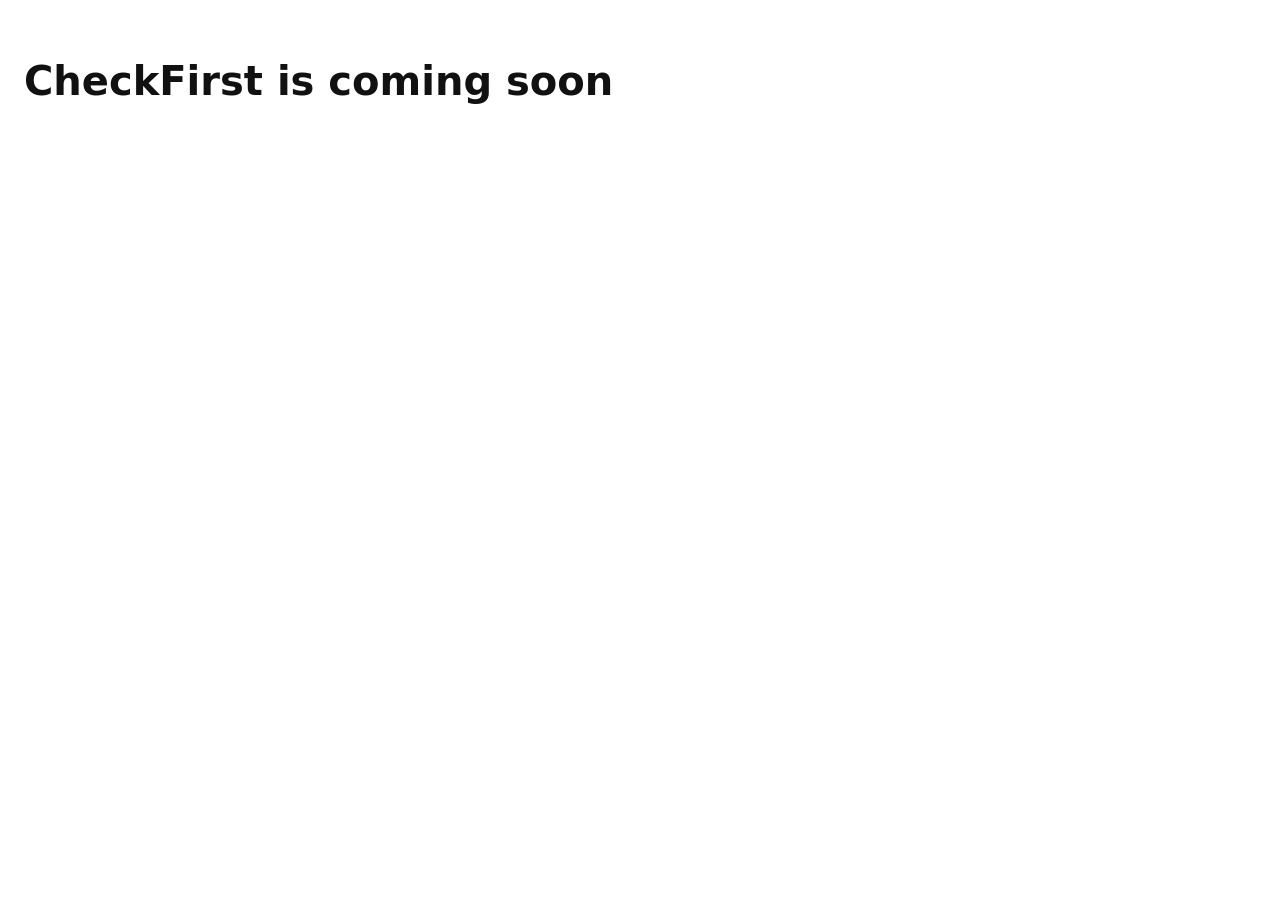
==== src/web/index.html @ 41051787 "Add minimal FastAPI app with health route and Dockerfile Serves a coming-soon page at / and {"ok": t" ====
<!doctype html>
<html lang="en">
<head>
  <meta charset="utf-8">
  <meta name="viewport" content="width=device-width, initial-scale=1">
  <title>CheckFirst</title>
  <style>
    body {
      margin: 0;
      padding: 1.5rem;
      font-family: system-ui, sans-serif;
      font-size: 1.25rem;
      line-height: 1.5;
      color: #111;
      background: #fff;
    }
  </style>
</head>
<body>
  <main>
    <h1>CheckFirst is coming soon</h1>
  </main>
</body>
</html>
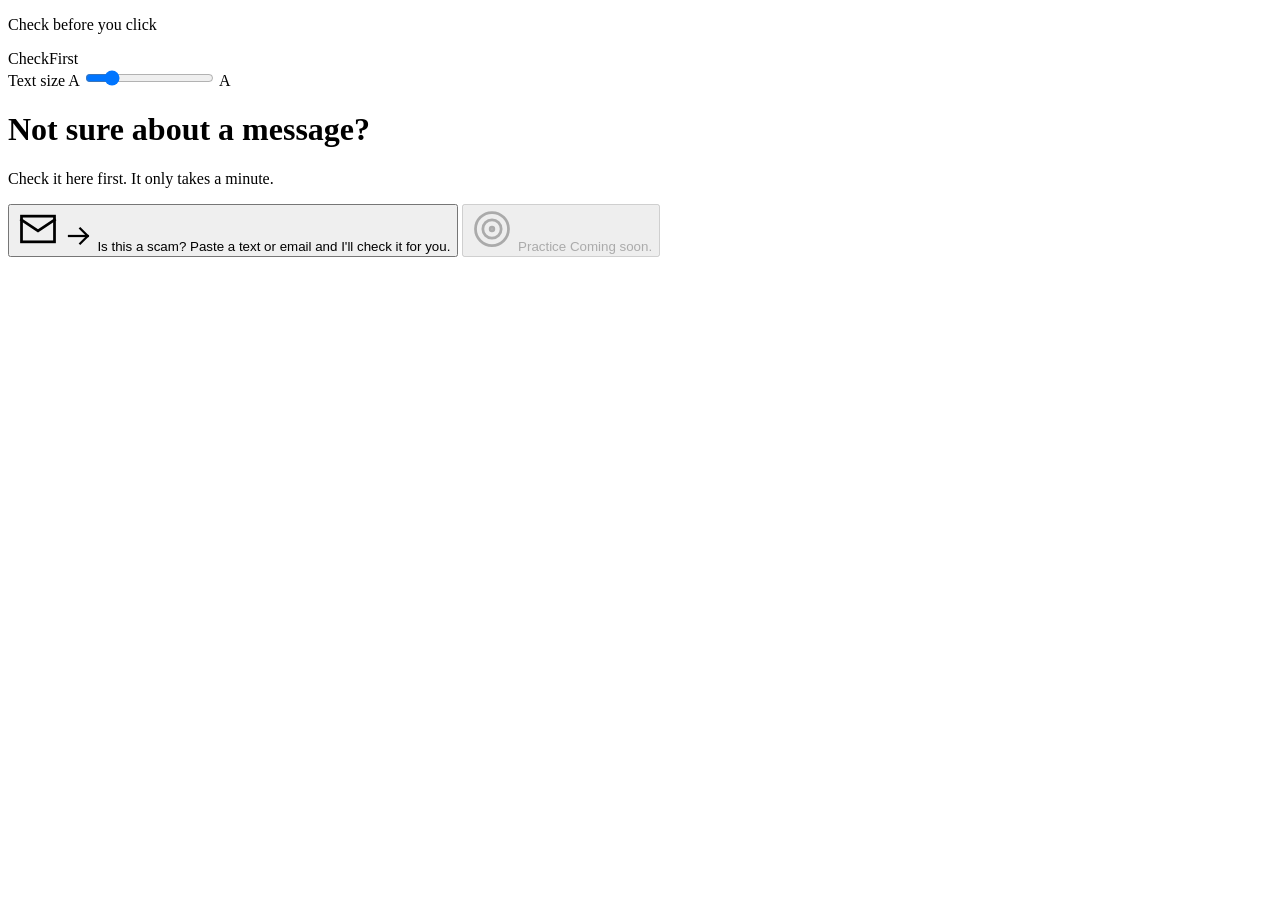
==== commit f3dfa13c: "Add home screen, check flow and POST /api/check The page follows docs/design-reference.html. The che" ====
--- a/src/web/index.html
+++ b/src/web/index.html
@@ -4,21 +4,96 @@
   <meta charset="utf-8">
   <meta name="viewport" content="width=device-width, initial-scale=1">
   <title>CheckFirst</title>
-  <style>
-    body {
-      margin: 0;
-      padding: 1.5rem;
-      font-family: system-ui, sans-serif;
-      font-size: 1.25rem;
-      line-height: 1.5;
-      color: #111;
-      background: #fff;
-    }
-  </style>
+  <link rel="preconnect" href="https://fonts.googleapis.com">
+  <link href="https://fonts.googleapis.com/css2?family=Atkinson+Hyperlegible:wght@400;700&display=swap" rel="stylesheet">
+  <link rel="stylesheet" href="/static/style.css">
 </head>
 <body>
-  <main>
-    <h1>CheckFirst is coming soon</h1>
-  </main>
+<div class="page">
+  <p class="band">Check before you click</p>
+  <header class="header"><span class="logo">CheckFirst</span></header>
+
+  <!-- ===== SCREEN 1: HOME ===== -->
+  <div id="home-screen">
+    <div class="text-size">
+      <label for="textsize">Text size</label>
+      <span class="small-a" aria-hidden="true">A</span>
+      <input id="textsize" type="range" min="18" max="30" step="2" value="20">
+      <span class="big-a" aria-hidden="true">A</span>
+    </div>
+    <main class="content">
+      <div>
+        <h1>Not sure about a message?</h1>
+        <p class="lead" style="margin-top: 8px">Check it here first. It only takes a minute.</p>
+      </div>
+      <button id="go-check" class="task task-check">
+        <span class="task-top">
+          <svg aria-hidden="true" width="44" height="44" viewBox="0 0 24 24" fill="none" stroke="currentColor" stroke-width="1.5" stroke-linecap="square"><rect x="3" y="5" width="18" height="14"/><path d="M3 7l9 6 9-6"/></svg>
+          <svg aria-hidden="true" width="30" height="30" viewBox="0 0 24 24" fill="none" stroke="currentColor" stroke-width="1.8" stroke-linecap="square"><path d="M4 12h15"/><path d="M13 6l6 6-6 6"/></svg>
+        </span>
+        <span class="task-title">Is this a scam?</span>
+        <span class="task-sub">Paste a text or email and I'll check it for you.</span>
+      </button>
+      <button class="task task-practice" disabled>
+        <span class="task-top">
+          <svg aria-hidden="true" width="44" height="44" viewBox="0 0 24 24" fill="none" stroke="currentColor" stroke-width="1.5" stroke-linecap="square"><circle cx="12" cy="12" r="9"/><circle cx="12" cy="12" r="5"/><circle cx="12" cy="12" r="1"/></svg>
+        </span>
+        <span class="task-title">Practice</span>
+        <span class="task-sub">Coming soon.</span>
+      </button>
+    </main>
+  </div>
+
+  <!-- ===== SCREEN 2: CHECK (paste) ===== -->
+  <div id="check-screen" hidden>
+    <main class="content">
+      <button class="back" data-home>
+        <svg aria-hidden="true" width="20" height="20" viewBox="0 0 24 24" fill="none" stroke="currentColor" stroke-width="1.5" stroke-linecap="square"><path d="M20 12H5"/><path d="M11 6l-6 6 6 6"/></svg>Home
+      </button>
+      <h1>Is this a scam?</h1>
+      <label class="label" for="msg">Paste the message here</label>
+      <textarea id="msg" rows="7" placeholder="Your message will appear here"></textarea>
+      <button id="paste-btn" class="btn btn-outline">Paste what I copied
+        <svg aria-hidden="true" width="22" height="22" viewBox="0 0 24 24" fill="none" stroke="currentColor" stroke-width="1.5" stroke-linecap="square"><rect x="6" y="4" width="12" height="17"/><path d="M9 4V2.5h6V4"/></svg>
+      </button>
+      <p id="paste-notice" class="notice" role="status" hidden>Your phone didn't let me paste. Press and hold inside the box above, then tap <strong>Paste</strong>.</p>
+      <p id="check-error" class="error" role="alert" hidden></p>
+      <button id="check-btn" class="btn btn-primary"><span id="check-btn-text">Check this message</span>
+        <svg aria-hidden="true" width="24" height="24" viewBox="0 0 24 24" fill="none" stroke="currentColor" stroke-width="1.5" stroke-linecap="square"><path d="M4 12h15"/><path d="M13 6l6 6-6 6"/></svg>
+      </button>
+      <p class="hint">To copy a text message: press and hold on the message, then tap <strong>Copy</strong>.</p>
+    </main>
+  </div>
+
+  <!-- ===== SCREEN 3: RESULT ===== -->
+  <div id="result-screen" hidden>
+    <div style="padding: 0 24px"><button class="back" data-home>← Home</button></div>
+    <div id="result-box" class="result" role="status">
+      <p id="result-kicker" class="result-kicker"></p>
+      <p id="result-headline" class="result-headline"></p>
+      <p id="result-line" class="result-line"></p>
+    </div>
+    <main class="content" style="gap: 24px">
+      <div>
+        <h2>The message you pasted</h2>
+        <p id="pasted" class="pasted"></p>
+      </div>
+      <div>
+        <h2>Why I think so</h2>
+        <ol id="reasons" class="reasons"></ol>
+      </div>
+      <div class="todo">
+        <h2>What to do</h2>
+        <p id="next-step"></p>
+        <p class="money-rule">Never send money, gift cards, passwords or codes because a message asks. If you're not sure, call the company using a phone number you already trust, not one in the message.</p>
+      </div>
+      <p class="hint">This is a computer's best guess, and it can be wrong. When in doubt, ask someone you trust.</p>
+      <button id="again-btn" class="btn btn-primary">Check another message
+        <svg aria-hidden="true" width="24" height="24" viewBox="0 0 24 24" fill="none" stroke="currentColor" stroke-width="1.5" stroke-linecap="square"><path d="M4 12h15"/><path d="M13 6l6 6-6 6"/></svg>
+      </button>
+    </main>
+  </div>
+</div>
+<script src="/static/app.js"></script>
 </body>
 </html>
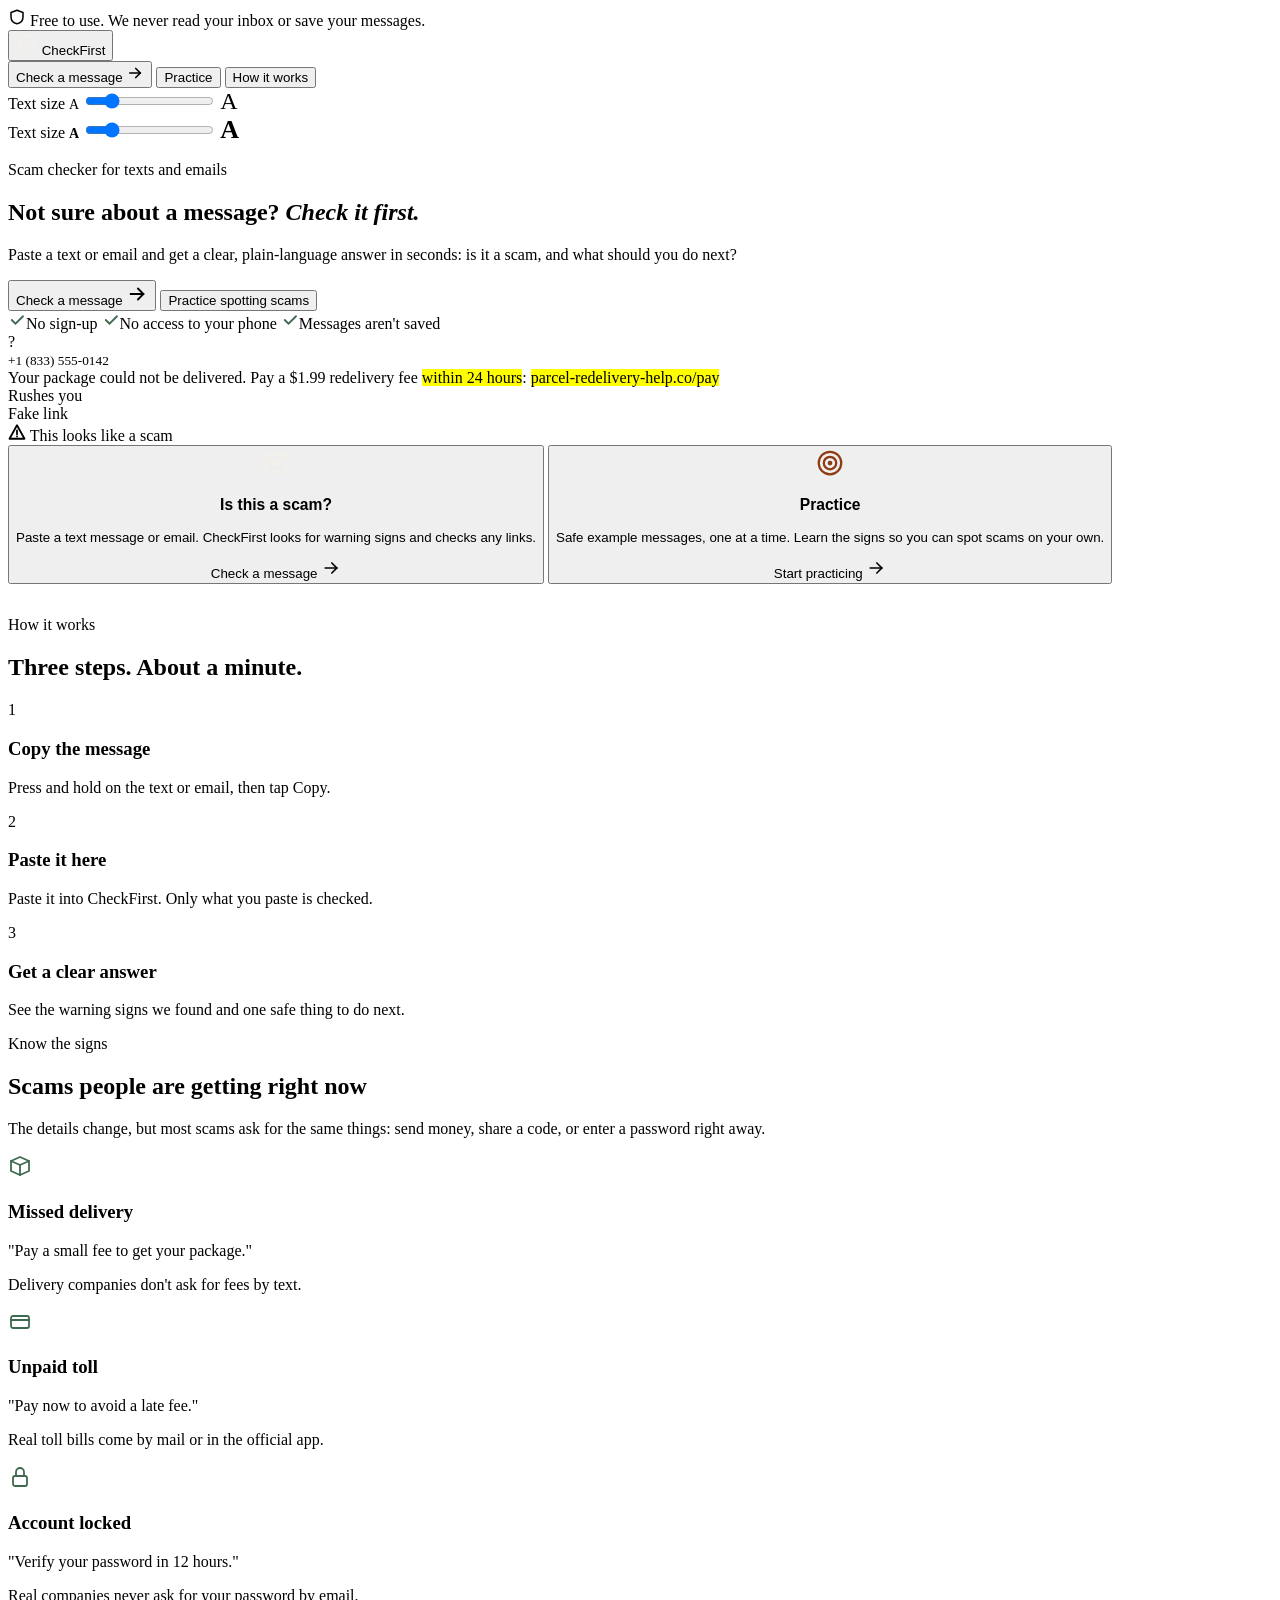
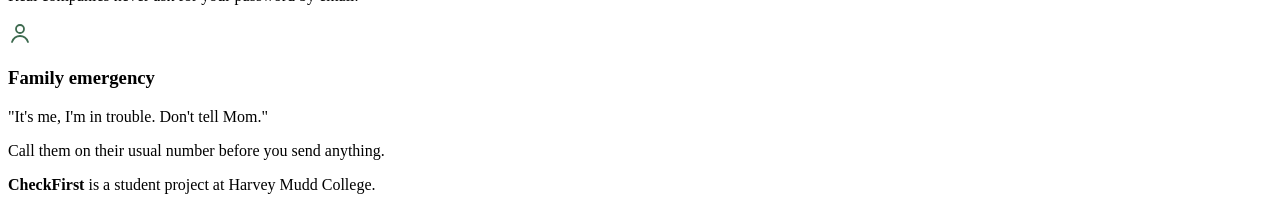
==== commit 31441df6: "Rebuild the page from design reference v2 Matches docs/design-reference-v2.html at phone and laptop " ====
--- a/src/web/index.html
+++ b/src/web/index.html
@@ -1,99 +1,299 @@
 <!doctype html>
 <html lang="en">
 <head>
-  <meta charset="utf-8">
-  <meta name="viewport" content="width=device-width, initial-scale=1">
-  <title>CheckFirst</title>
-  <link rel="preconnect" href="https://fonts.googleapis.com">
-  <link href="https://fonts.googleapis.com/css2?family=Atkinson+Hyperlegible:wght@400;700&display=swap" rel="stylesheet">
-  <link rel="stylesheet" href="/static/style.css">
+<meta charset="utf-8">
+<meta name="viewport" content="width=device-width, initial-scale=1">
+<title>CheckFirst</title>
+<link rel="preconnect" href="https://fonts.googleapis.com">
+<link href="https://fonts.googleapis.com/css2?family=Atkinson+Hyperlegible:ital,wght@0,400;0,700;1,400&display=swap" rel="stylesheet">
+<link rel="stylesheet" href="/static/style.css">
 </head>
 <body>
-<div class="page">
-  <p class="band">Check before you click</p>
-  <header class="header"><span class="logo">CheckFirst</span></header>
-
-  <!-- ===== SCREEN 1: HOME ===== -->
-  <div id="home-screen">
-    <div class="text-size">
-      <label for="textsize">Text size</label>
-      <span class="small-a" aria-hidden="true">A</span>
-      <input id="textsize" type="range" min="18" max="30" step="2" value="20">
-      <span class="big-a" aria-hidden="true">A</span>
-    </div>
-    <main class="content">
+
+<!-- ===================== SHARED HEADER ===================== -->
+<div class="notice-bar"><div class="wrap">
+  <svg aria-hidden="true" width="18" height="18" viewBox="0 0 24 24" fill="none" stroke="currentColor" stroke-width="2" stroke-linecap="round" stroke-linejoin="round"><path d="M12 3l8 3v6c0 5-3.5 8-8 9-4.5-1-8-4-8-9V6l8-3z"/></svg>
+  Free to use. We never read your inbox or save your messages.
+</div></div>
+
+<header class="nav">
+  <div class="wrap">
+    <button class="logo" data-go="home" aria-label="CheckFirst home">
+      <span class="logo-mark" aria-hidden="true">
+        <svg width="22" height="22" viewBox="0 0 24 24" fill="none" stroke="#F4F1EA" stroke-width="2.2" stroke-linecap="round" stroke-linejoin="round"><path d="M12 3l8 3v6c0 5-3.5 8-8 9-4.5-1-8-4-8-9V6l8-3z"/><path d="M8.5 12l2.5 2.5 4.5-5"/></svg>
+      </span>
+      CheckFirst
+    </button>
+    <nav class="nav-links" aria-label="Main">
+      <button class="nav-primary" data-go="check">Check a message <svg aria-hidden="true" width="18" height="18" viewBox="0 0 24 24" fill="none" stroke="currentColor" stroke-width="2.2" stroke-linecap="round"><path d="M5 12h14"/><path d="M13 6l6 6-6 6"/></svg></button>
+      <button data-go="practice">Practice</button>
+      <button data-go="home" data-scroll="how">How it works</button>
+    </nav>
+    <div class="size-control size-desktop">
+      <label for="size-d" class="sr-only">Text size</label>
+      <span style="font-size:14px" aria-hidden="true">A</span>
+      <input id="size-d" type="range" min="18" max="30" step="2" value="20">
+      <span style="font-size:24px" aria-hidden="true">A</span>
+    </div>
+  </div>
+  <div class="wrap size-mobile">
+    <label for="size-m">Text size</label>
+    <span style="font-size:14px;font-weight:700" aria-hidden="true">A</span>
+    <input id="size-m" type="range" min="18" max="30" step="2" value="20">
+    <span style="font-size:26px;font-weight:700" aria-hidden="true">A</span>
+  </div>
+</header>
+
+<!-- ===================== VIEW 1: HOME ===================== -->
+<main id="view-home">
+
+  <section class="hero">
+    <div class="wrap hero-grid">
       <div>
-        <h1>Not sure about a message?</h1>
-        <p class="lead" style="margin-top: 8px">Check it here first. It only takes a minute.</p>
-      </div>
-      <button id="go-check" class="task task-check">
-        <span class="task-top">
-          <svg aria-hidden="true" width="44" height="44" viewBox="0 0 24 24" fill="none" stroke="currentColor" stroke-width="1.5" stroke-linecap="square"><rect x="3" y="5" width="18" height="14"/><path d="M3 7l9 6 9-6"/></svg>
-          <svg aria-hidden="true" width="30" height="30" viewBox="0 0 24 24" fill="none" stroke="currentColor" stroke-width="1.8" stroke-linecap="square"><path d="M4 12h15"/><path d="M13 6l6 6-6 6"/></svg>
-        </span>
-        <span class="task-title">Is this a scam?</span>
-        <span class="task-sub">Paste a text or email and I'll check it for you.</span>
-      </button>
-      <button class="task task-practice" disabled>
-        <span class="task-top">
-          <svg aria-hidden="true" width="44" height="44" viewBox="0 0 24 24" fill="none" stroke="currentColor" stroke-width="1.5" stroke-linecap="square"><circle cx="12" cy="12" r="9"/><circle cx="12" cy="12" r="5"/><circle cx="12" cy="12" r="1"/></svg>
-        </span>
-        <span class="task-title">Practice</span>
-        <span class="task-sub">Coming soon.</span>
-      </button>
-    </main>
-  </div>
-
-  <!-- ===== SCREEN 2: CHECK (paste) ===== -->
-  <div id="check-screen" hidden>
-    <main class="content">
-      <button class="back" data-home>
-        <svg aria-hidden="true" width="20" height="20" viewBox="0 0 24 24" fill="none" stroke="currentColor" stroke-width="1.5" stroke-linecap="square"><path d="M20 12H5"/><path d="M11 6l-6 6 6 6"/></svg>Home
-      </button>
-      <h1>Is this a scam?</h1>
-      <label class="label" for="msg">Paste the message here</label>
-      <textarea id="msg" rows="7" placeholder="Your message will appear here"></textarea>
-      <button id="paste-btn" class="btn btn-outline">Paste what I copied
-        <svg aria-hidden="true" width="22" height="22" viewBox="0 0 24 24" fill="none" stroke="currentColor" stroke-width="1.5" stroke-linecap="square"><rect x="6" y="4" width="12" height="17"/><path d="M9 4V2.5h6V4"/></svg>
-      </button>
-      <p id="paste-notice" class="notice" role="status" hidden>Your phone didn't let me paste. Press and hold inside the box above, then tap <strong>Paste</strong>.</p>
-      <p id="check-error" class="error" role="alert" hidden></p>
-      <button id="check-btn" class="btn btn-primary"><span id="check-btn-text">Check this message</span>
-        <svg aria-hidden="true" width="24" height="24" viewBox="0 0 24 24" fill="none" stroke="currentColor" stroke-width="1.5" stroke-linecap="square"><path d="M4 12h15"/><path d="M13 6l6 6-6 6"/></svg>
-      </button>
-      <p class="hint">To copy a text message: press and hold on the message, then tap <strong>Copy</strong>.</p>
-    </main>
-  </div>
-
-  <!-- ===== SCREEN 3: RESULT ===== -->
-  <div id="result-screen" hidden>
-    <div style="padding: 0 24px"><button class="back" data-home>← Home</button></div>
-    <div id="result-box" class="result" role="status">
-      <p id="result-kicker" class="result-kicker"></p>
-      <p id="result-headline" class="result-headline"></p>
-      <p id="result-line" class="result-line"></p>
-    </div>
-    <main class="content" style="gap: 24px">
+        <p class="eyebrow">Scam checker for texts and emails</p>
+        <h1>Not sure about a message? <em>Check it first.</em></h1>
+        <p class="hero-lead">Paste a text or email and get a clear, plain-language answer in seconds: is it a scam, and what should you do next?</p>
+        <div class="hero-actions">
+          <button class="btn btn-primary" data-go="check">
+            Check a message
+            <svg aria-hidden="true" width="22" height="22" viewBox="0 0 24 24" fill="none" stroke="currentColor" stroke-width="2" stroke-linecap="round"><path d="M5 12h14"/><path d="M13 6l6 6-6 6"/></svg>
+          </button>
+          <button class="btn btn-ghost" data-scroll="practice">Practice spotting scams</button>
+        </div>
+        <div class="trust">
+          <span><svg aria-hidden="true" width="18" height="18" viewBox="0 0 24 24" fill="none" stroke="#3D6A4F" stroke-width="2.4" stroke-linecap="round"><path d="M5 12l5 5L20 7"/></svg>No sign-up</span>
+          <span><svg aria-hidden="true" width="18" height="18" viewBox="0 0 24 24" fill="none" stroke="#3D6A4F" stroke-width="2.4" stroke-linecap="round"><path d="M5 12l5 5L20 7"/></svg>No access to your phone</span>
+          <span><svg aria-hidden="true" width="18" height="18" viewBox="0 0 24 24" fill="none" stroke="#3D6A4F" stroke-width="2.4" stroke-linecap="round"><path d="M5 12l5 5L20 7"/></svg>Messages aren't saved</span>
+        </div>
+      </div>
+
+      <!-- A picture of an example scam text, so the highlights here are part of the drawing. -->
+      <div class="phone-scene" aria-hidden="true">
+        <div class="phone">
+          <div class="phone-screen">
+            <div class="phone-top"><div class="avatar">?</div><small>+1 (833) 555-0142</small></div>
+            <div class="bubble">Your package could not be delivered. Pay a $1.99 redelivery fee <mark>within 24 hours</mark>: <mark>parcel-redelivery-help.co/pay</mark></div>
+          </div>
+        </div>
+        <div class="tag tag-1"><i></i>Rushes you</div>
+        <div class="tag tag-2"><i></i>Fake link</div>
+        <div class="verdict">
+          <svg width="18" height="18" viewBox="0 0 24 24" fill="none" stroke="currentColor" stroke-width="2.4" stroke-linecap="round" stroke-linejoin="round"><path d="M12 3l10 18H2L12 3z"/><path d="M12 10v5"/><path d="M12 18h.01"/></svg>
+          This looks like a scam
+        </div>
+      </div>
+    </div>
+  </section>
+
+  <section class="section" id="practice" style="padding-top: 0">
+    <div class="wrap">
+      <div class="tasks">
+        <button class="task task-check" data-go="check">
+          <span class="task-icon"><svg aria-hidden="true" width="30" height="30" viewBox="0 0 24 24" fill="none" stroke="#F4F1EA" stroke-width="1.8" stroke-linecap="round" stroke-linejoin="round"><rect x="3" y="5" width="18" height="14" rx="2"/><path d="M3 7l9 6 9-6"/></svg></span>
+          <h3>Is this a scam?</h3>
+          <p>Paste a text message or email. CheckFirst looks for warning signs and checks any links.</p>
+          <span class="go">Check a message <svg aria-hidden="true" width="20" height="20" viewBox="0 0 24 24" fill="none" stroke="currentColor" stroke-width="2" stroke-linecap="round"><path d="M5 12h14"/><path d="M13 6l6 6-6 6"/></svg></span>
+        </button>
+        <button class="task task-practice" data-go="practice">
+          <span class="task-icon"><svg aria-hidden="true" width="30" height="30" viewBox="0 0 24 24" fill="none" stroke="#8E3A12" stroke-width="1.8" stroke-linecap="round"><circle cx="12" cy="12" r="9"/><circle cx="12" cy="12" r="5"/><circle cx="12" cy="12" r="1"/></svg></span>
+          <h3>Practice</h3>
+          <p>Safe example messages, one at a time. Learn the signs so you can spot scams on your own.</p>
+          <span class="go">Start practicing <svg aria-hidden="true" width="20" height="20" viewBox="0 0 24 24" fill="none" stroke="currentColor" stroke-width="2" stroke-linecap="round"><path d="M5 12h14"/><path d="M13 6l6 6-6 6"/></svg></span>
+        </button>
+      </div>
+    </div>
+  </section>
+
+  <section class="section" id="how" style="padding-top: 16px">
+    <div class="wrap">
+      <div class="section-head">
+        <p class="eyebrow">How it works</p>
+        <h2>Three steps. About a minute.</h2>
+      </div>
+      <div class="steps">
+        <div class="step"><div class="step-num">1</div><h3>Copy the message</h3><p>Press and hold on the text or email, then tap Copy.</p></div>
+        <div class="step"><div class="step-num">2</div><h3>Paste it here</h3><p>Paste it into CheckFirst. Only what you paste is checked.</p></div>
+        <div class="step"><div class="step-num">3</div><h3>Get a clear answer</h3><p>See the warning signs we found and one safe thing to do next.</p></div>
+      </div>
+    </div>
+  </section>
+
+  <section class="section band">
+    <div class="wrap">
+      <div class="section-head">
+        <p class="eyebrow">Know the signs</p>
+        <h2>Scams people are getting right now</h2>
+        <p>The details change, but most scams ask for the same things: send money, share a code, or enter a password right away.</p>
+      </div>
+      <div class="scams">
+        <article class="scam">
+          <span class="scam-icon"><svg aria-hidden="true" width="24" height="24" viewBox="0 0 24 24" fill="none" stroke="#3D6A4F" stroke-width="1.8" stroke-linecap="round" stroke-linejoin="round"><path d="M3 7l9-4 9 4-9 4-9-4z"/><path d="M3 7v10l9 4 9-4V7"/><path d="M12 11v10"/></svg></span>
+          <h3>Missed delivery</h3>
+          <p class="quote">"Pay a small fee to get your package."</p>
+          <p>Delivery companies don't ask for fees by text.</p>
+        </article>
+        <article class="scam">
+          <span class="scam-icon"><svg aria-hidden="true" width="24" height="24" viewBox="0 0 24 24" fill="none" stroke="#3D6A4F" stroke-width="1.8" stroke-linecap="round" stroke-linejoin="round"><rect x="3" y="6" width="18" height="12" rx="2"/><path d="M3 10h18"/></svg></span>
+          <h3>Unpaid toll</h3>
+          <p class="quote">"Pay now to avoid a late fee."</p>
+          <p>Real toll bills come by mail or in the official app.</p>
+        </article>
+        <article class="scam">
+          <span class="scam-icon"><svg aria-hidden="true" width="24" height="24" viewBox="0 0 24 24" fill="none" stroke="#3D6A4F" stroke-width="1.8" stroke-linecap="round" stroke-linejoin="round"><rect x="5" y="11" width="14" height="10" rx="2"/><path d="M8 11V7a4 4 0 018 0v4"/></svg></span>
+          <h3>Account locked</h3>
+          <p class="quote">"Verify your password in 12 hours."</p>
+          <p>Real companies never ask for your password by email.</p>
+        </article>
+        <article class="scam">
+          <span class="scam-icon"><svg aria-hidden="true" width="24" height="24" viewBox="0 0 24 24" fill="none" stroke="#3D6A4F" stroke-width="1.8" stroke-linecap="round" stroke-linejoin="round"><circle cx="12" cy="8" r="4"/><path d="M4 21c1.5-4 4.5-6 8-6s6.5 2 8 6"/></svg></span>
+          <h3>Family emergency</h3>
+          <p class="quote">"It's me, I'm in trouble. Don't tell Mom."</p>
+          <p>Call them on their usual number before you send anything.</p>
+        </article>
+      </div>
+    </div>
+  </section>
+
+</main>
+
+<!-- ===================== VIEW 2: CHECK ===================== -->
+<main id="view-check" hidden>
+  <div class="wrap page">
+    <button class="back" data-go="home">
+      <svg aria-hidden="true" width="20" height="20" viewBox="0 0 24 24" fill="none" stroke="currentColor" stroke-width="2" stroke-linecap="round"><path d="M19 12H5"/><path d="M11 6l-6 6 6 6"/></svg>Back to home
+    </button>
+    <h1 class="page-title">Is this a scam?</h1>
+    <p class="page-lead">Paste the text or email below. Include who it's from if you can see it.</p>
+
+    <div class="check-grid">
+      <div class="card">
+        <label class="field-label" for="msg">Paste the message here</label>
+        <textarea id="msg" placeholder="Press and hold here, then tap Paste"></textarea>
+        <div class="check-actions">
+          <button id="paste-btn" class="btn btn-ghost">
+            <svg aria-hidden="true" width="20" height="20" viewBox="0 0 24 24" fill="none" stroke="currentColor" stroke-width="2" stroke-linecap="round" stroke-linejoin="round"><rect x="6" y="4" width="12" height="17" rx="2"/><path d="M9 4V3h6v1"/></svg>
+            Paste what I copied
+          </button>
+          <button id="check-btn" class="btn btn-primary">
+            <span id="check-label">Check this message</span>
+            <svg aria-hidden="true" width="22" height="22" viewBox="0 0 24 24" fill="none" stroke="currentColor" stroke-width="2" stroke-linecap="round"><path d="M5 12h14"/><path d="M13 6l6 6-6 6"/></svg>
+          </button>
+        </div>
+        <p id="paste-note" class="paste-note" role="status" hidden>Your phone didn't let me paste. Press and hold inside the box, then tap <strong>Paste</strong>.</p>
+        <p id="check-error" class="form-error" role="alert" hidden></p>
+        <p class="small-note">
+          <svg aria-hidden="true" width="18" height="18" viewBox="0 0 24 24" fill="none" stroke="currentColor" stroke-width="2" stroke-linecap="round" stroke-linejoin="round"><rect x="5" y="11" width="14" height="10" rx="2"/><path d="M8 11V7a4 4 0 018 0v4"/></svg>
+          Only what you paste is checked. The words are never saved.
+        </p>
+      </div>
+
+      <aside class="card-flat aside" aria-labelledby="howto-title">
+        <h2 id="howto-title">How to copy a message</h2>
+        <div class="tabs" role="tablist" aria-label="Type of message">
+          <button class="tab" role="tab" id="tab-text" aria-controls="panel-text" aria-selected="true">Text message</button>
+          <button class="tab" role="tab" id="tab-email" aria-controls="panel-email" aria-selected="false">Email</button>
+        </div>
+        <ol class="howto" id="panel-text" role="tabpanel" aria-labelledby="tab-text">
+          <li><b>1</b><span>Open the text message you're unsure about.</span></li>
+          <li><b>2</b><span>Press and hold on the message until a menu appears.</span></li>
+          <li><b>3</b><span>Tap <strong>Copy</strong>, then come back here and tap <strong>Paste what I copied</strong>.</span></li>
+        </ol>
+        <ol class="howto" id="panel-email" role="tabpanel" aria-labelledby="tab-email" hidden>
+          <li><b>1</b><span>Open the email you're unsure about.</span></li>
+          <li><b>2</b><span>Tap the sender's name to see their full email address. Copy it too if you can.</span></li>
+          <li><b>3</b><span>Press and hold on the words of the email, tap <strong>Select All</strong>, then <strong>Copy</strong>.</span></li>
+          <li><b>4</b><span>Come back here and tap <strong>Paste what I copied</strong>.</span></li>
+        </ol>
+        <div class="looks">
+          <h3>What CheckFirst looks for</h3>
+          <div class="chips">
+            <span class="chip">Rushing you</span>
+            <span class="chip">Asks for money</span>
+            <span class="chip">Odd links</span>
+            <span class="chip">Wrong sender</span>
+            <span class="chip">Asks for codes or passwords</span>
+          </div>
+        </div>
+      </aside>
+    </div>
+  </div>
+</main>
+
+<!-- ===================== VIEW 3: RESULT ===================== -->
+<main id="view-result" hidden>
+  <div class="wrap page">
+    <button class="back" data-again>
+      <svg aria-hidden="true" width="20" height="20" viewBox="0 0 24 24" fill="none" stroke="currentColor" stroke-width="2" stroke-linecap="round"><path d="M19 12H5"/><path d="M11 6l-6 6 6 6"/></svg>Check another message
+    </button>
+
+    <!-- app.js swaps the class (v-likely, v-careful or v-none) and fills the title and sub-line. -->
+    <div id="verdict" class="verdict-card" role="status">
+      <span class="icon">
+        <!-- Warning triangle for "Likely scam" and "Be careful"; magnifying glass for "No warning signs found". -->
+        <!-- Each icon sits in a <span> because .hidden works on HTML elements but not on <svg>. -->
+        <span id="icon-warning"><svg aria-hidden="true" width="34" height="34" viewBox="0 0 24 24" fill="none" stroke="currentColor" stroke-width="2" stroke-linecap="round" stroke-linejoin="round"><path d="M12 3l10 18H2L12 3z"/><path d="M12 10v5"/><path d="M12 18h.01"/></svg></span>
+        <span id="icon-search" hidden><svg aria-hidden="true" width="34" height="34" viewBox="0 0 24 24" fill="none" stroke="currentColor" stroke-width="2" stroke-linecap="round" stroke-linejoin="round"><circle cx="11" cy="11" r="7"/><path d="M20 20l-4-4"/></svg></span>
+      </span>
       <div>
-        <h2>The message you pasted</h2>
-        <p id="pasted" class="pasted"></p>
-      </div>
-      <div>
-        <h2>Why I think so</h2>
+        <p class="eyebrow" style="color:inherit;opacity:.85">Result</p>
+        <h1 id="verdict-title" style="margin-top:6px"></h1>
+        <p id="verdict-sub" class="sub" style="margin-top:8px"></p>
+      </div>
+    </div>
+
+    <div class="result-grid">
+      <div class="card">
+        <h2 id="reasons-title" style="font-size:1.3rem">Warning signs found</h2>
         <ol id="reasons" class="reasons"></ol>
-      </div>
-      <div class="todo">
-        <h2>What to do</h2>
-        <p id="next-step"></p>
-        <p class="money-rule">Never send money, gift cards, passwords or codes because a message asks. If you're not sure, call the company using a phone number you already trust, not one in the message.</p>
-      </div>
-      <p class="hint">This is a computer's best guess, and it can be wrong. When in doubt, ask someone you trust.</p>
-      <button id="again-btn" class="btn btn-primary">Check another message
-        <svg aria-hidden="true" width="24" height="24" viewBox="0 0 24 24" fill="none" stroke="currentColor" stroke-width="1.5" stroke-linecap="square"><path d="M4 12h15"/><path d="M13 6l6 6-6 6"/></svg>
-      </button>
-    </main>
-  </div>
-</div>
+        <!-- Shown only when the API returns link results (after Safe Browsing is added). -->
+        <div id="link-check" hidden>
+          <div class="links-check">
+            <span>Link check: <strong id="link-domain"></strong></span>
+            <span class="pill">Suspected phishing</span>
+          </div>
+          <p style="margin-top:8px;font-size:.75rem;color:var(--muted)">Advisory provided by Google.</p>
+        </div>
+      </div>
+
+      <div style="display:grid;gap:20px">
+        <div class="todo">
+          <h2>What to do</h2>
+          <p id="next-step"></p>
+          <!-- Always shown, so the contract's money rule never depends on the AI remembering it. -->
+          <p class="money-rule">Never send money, gift cards, passwords or codes because a message asks. If you're not sure, call the company using a phone number you already trust, not one in the message.</p>
+          <button class="btn btn-block" data-again>Check another message</button>
+        </div>
+        <div class="card-flat">
+          <h2 style="font-size:1rem">The message you pasted</h2>
+          <p id="pasted" class="pasted"></p>
+        </div>
+      </div>
+    </div>
+
+    <p class="disclaimer">
+      <svg aria-hidden="true" width="18" height="18" viewBox="0 0 24 24" fill="none" stroke="currentColor" stroke-width="2" stroke-linecap="round"><circle cx="12" cy="12" r="9"/><path d="M12 8v5"/><path d="M12 16h.01"/></svg>
+      This is a computer's best guess, and it can be wrong. When in doubt, ask someone you trust.
+    </p>
+  </div>
+</main>
+
+<!-- ===================== VIEW 4: PRACTICE (placeholder) ===================== -->
+<main id="view-practice" hidden>
+  <div class="wrap page">
+    <button class="back" data-go="home">
+      <svg aria-hidden="true" width="20" height="20" viewBox="0 0 24 24" fill="none" stroke="currentColor" stroke-width="2" stroke-linecap="round"><path d="M19 12H5"/><path d="M11 6l-6 6 6 6"/></svg>Back to home
+    </button>
+    <h1 class="page-title">Practice — coming soon</h1>
+    <p class="page-lead">Soon you'll be able to practice spotting scams with safe example messages, one at a time.</p>
+  </div>
+</main>
+
+<footer>
+  <div class="wrap">
+    <p><strong style="color:var(--ink)">CheckFirst</strong> is a student project at Harvey Mudd College.</p>
+  </div>
+</footer>
+
 <script src="/static/app.js"></script>
 </body>
 </html>
